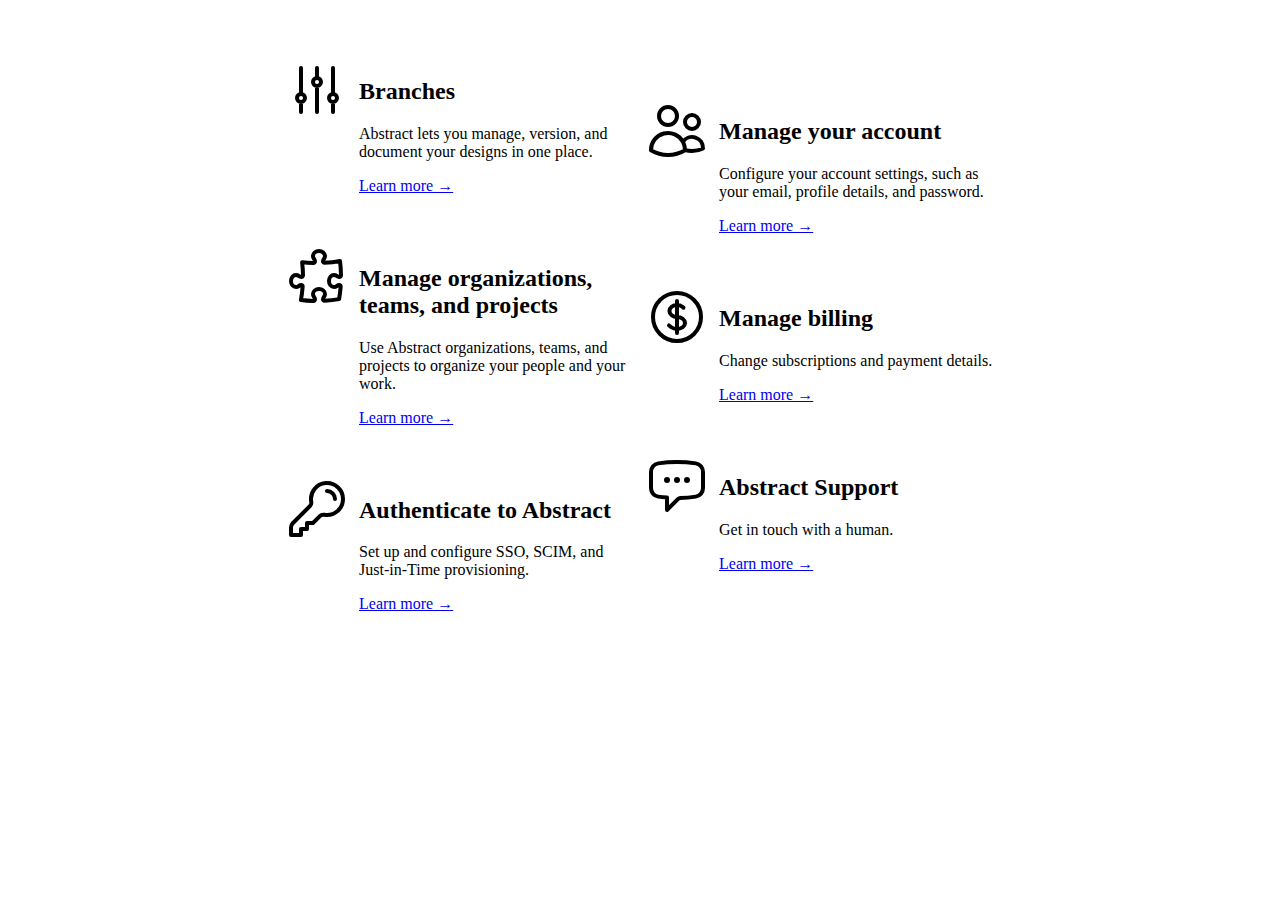
==== index2.html @ 25198169 "I changed the styles so that way it's columns, not rows in the options section" ====
<!DOCTYPE html>
<html lang="en">
<head>
    <meta charset="UTF-8">
    <meta http-equiv="X-UA-Compatible" content="IE=edge">
    <meta name="viewport" content="width=device-width, initial-scale=1.0">
    <title>Document</title>
    <style>
        .container .col .icon svg {
            height: 64px;
            width: 64px;
        }

        .container {
            display: flex;
            justify-content: center;
            align-items: center;
            padding: 50px;
            gap: 10px;
        }

        .container .col .box {
            display: flex;
            width: 350px;
            padding-bottom: 50px;
        }

        .container .col .box .icon {
            padding-right: 10px;
        }
    </style>
</head>
<body>
    <main>
        <div class="container">
            <div class="col">
                <div class="box">
                    <div class="icon">
                        <svg xmlns="http://www.w3.org/2000/svg" fill="none" viewBox="0 0 24 24" stroke-width="1.5" stroke="currentColor" class="w-6 h-6">
                            <path stroke-linecap="round" stroke-linejoin="round" d="M6 13.5V3.75m0 9.75a1.5 1.5 0 010 3m0-3a1.5 1.5 0 000 3m0 3.75V16.5m12-3V3.75m0 9.75a1.5 1.5 0 010 3m0-3a1.5 1.5 0 000 3m0 3.75V16.5m-6-9V3.75m0 3.75a1.5 1.5 0 010 3m0-3a1.5 1.5 0 000 3m0 9.75V10.5" />
                          </svg>                      
                    </div>
                    <div class="description">
                        <h2>Branches</h2>
                        <p>
                            Abstract lets you manage, version, and document your designs in one place.
                        </p>
                        <a href="#">Learn more &RightArrow;</a>
                    </div>
                </div>

                <div class="box">
                    <div class="icon">
                        <svg xmlns="http://www.w3.org/2000/svg" fill="none" viewBox="0 0 24 24" stroke-width="1.5" stroke="currentColor" class="w-6 h-6">
                            <path stroke-linecap="round" stroke-linejoin="round" d="M14.25 6.087c0-.355.186-.676.401-.959.221-.29.349-.634.349-1.003 0-1.036-1.007-1.875-2.25-1.875s-2.25.84-2.25 1.875c0 .369.128.713.349 1.003.215.283.401.604.401.959v0a.64.64 0 01-.657.643 48.39 48.39 0 01-4.163-.3c.186 1.613.293 3.25.315 4.907a.656.656 0 01-.658.663v0c-.355 0-.676-.186-.959-.401a1.647 1.647 0 00-1.003-.349c-1.036 0-1.875 1.007-1.875 2.25s.84 2.25 1.875 2.25c.369 0 .713-.128 1.003-.349.283-.215.604-.401.959-.401v0c.31 0 .555.26.532.57a48.039 48.039 0 01-.642 5.056c1.518.19 3.058.309 4.616.354a.64.64 0 00.657-.643v0c0-.355-.186-.676-.401-.959a1.647 1.647 0 01-.349-1.003c0-1.035 1.008-1.875 2.25-1.875 1.243 0 2.25.84 2.25 1.875 0 .369-.128.713-.349 1.003-.215.283-.4.604-.4.959v0c0 .333.277.599.61.58a48.1 48.1 0 005.427-.63 48.05 48.05 0 00.582-4.717.532.532 0 00-.533-.57v0c-.355 0-.676.186-.959.401-.29.221-.634.349-1.003.349-1.035 0-1.875-1.007-1.875-2.25s.84-2.25 1.875-2.25c.37 0 .713.128 1.003.349.283.215.604.401.96.401v0a.656.656 0 00.658-.663 48.422 48.422 0 00-.37-5.36c-1.886.342-3.81.574-5.766.689a.578.578 0 01-.61-.58v0z" />
                          </svg>
                                              
                    </div>
                    <div class="description">
                        <h2>Manage organizations, teams, and projects</h2>
                        <p>
                            Use Abstract organizations, teams, and projects to organize your people and your work.
                        </p>
                        <a href="#">Learn more &RightArrow;</a>
                    </div>
                </div>

                <div class="box">
                    <div class="icon">
                        <svg xmlns="http://www.w3.org/2000/svg" fill="none" viewBox="0 0 24 24" stroke-width="1.5" stroke="currentColor" class="w-6 h-6">
                            <path stroke-linecap="round" stroke-linejoin="round" d="M15.75 5.25a3 3 0 013 3m3 0a6 6 0 01-7.029 5.912c-.563-.097-1.159.026-1.563.43L10.5 17.25H8.25v2.25H6v2.25H2.25v-2.818c0-.597.237-1.17.659-1.591l6.499-6.499c.404-.404.527-1 .43-1.563A6 6 0 1121.75 8.25z" />
                          </svg>
                                              
                    </div>
                    <div class="description">
                        <h2>Authenticate to Abstract</h2>
                        <p>
                            Set up and configure SSO, SCIM, and Just-in-Time provisioning.
                        </p>
                        <a href="#">Learn more &RightArrow;</a>
                    </div>
                </div>
            </div>

            <div class="col">
                <div class="box">
                    <div class="icon">
                        <svg xmlns="http://www.w3.org/2000/svg" fill="none" viewBox="0 0 24 24" stroke-width="1.5" stroke="currentColor" class="w-6 h-6">
                            <path stroke-linecap="round" stroke-linejoin="round" d="M15 19.128a9.38 9.38 0 002.625.372 9.337 9.337 0 004.121-.952 4.125 4.125 0 00-7.533-2.493M15 19.128v-.003c0-1.113-.285-2.16-.786-3.07M15 19.128v.106A12.318 12.318 0 018.624 21c-2.331 0-4.512-.645-6.374-1.766l-.001-.109a6.375 6.375 0 0111.964-3.07M12 6.375a3.375 3.375 0 11-6.75 0 3.375 3.375 0 016.75 0zm8.25 2.25a2.625 2.625 0 11-5.25 0 2.625 2.625 0 015.25 0z" />
                          </svg>
                                             
                    </div>
                    <div class="description">
                        <h2>Manage your account</h2>
                        <p>
                            Configure your account settings, such as your email, profile details, and password.
                        </p>
                        <a href="#">Learn more &RightArrow;</a>
                    </div>
                </div>

                <div class="box">
                    <div class="icon">
                        <svg xmlns="http://www.w3.org/2000/svg" fill="none" viewBox="0 0 24 24" stroke-width="1.5" stroke="currentColor" class="w-6 h-6">
                            <path stroke-linecap="round" stroke-linejoin="round" d="M12 6v12m-3-2.818l.879.659c1.171.879 3.07.879 4.242 0 1.172-.879 1.172-2.303 0-3.182C13.536 12.219 12.768 12 12 12c-.725 0-1.45-.22-2.003-.659-1.106-.879-1.106-2.303 0-3.182s2.9-.879 4.006 0l.415.33M21 12a9 9 0 11-18 0 9 9 0 0118 0z" />
                          </svg>
                                               
                    </div>
                    <div class="description">
                        <h2>Manage billing</h2>
                        <p>
                            Change subscriptions and payment details.
                        </p>
                        <a href="#">Learn more &RightArrow;</a>
                    </div>
                </div>

                <div class="box">
                    <div class="icon">
                        <svg xmlns="http://www.w3.org/2000/svg" fill="none" viewBox="0 0 24 24" stroke-width="1.5" stroke="currentColor" class="w-6 h-6">
                            <path stroke-linecap="round" stroke-linejoin="round" d="M8.625 9.75a.375.375 0 11-.75 0 .375.375 0 01.75 0zm0 0H8.25m4.125 0a.375.375 0 11-.75 0 .375.375 0 01.75 0zm0 0H12m4.125 0a.375.375 0 11-.75 0 .375.375 0 01.75 0zm0 0h-.375m-13.5 3.01c0 1.6 1.123 2.994 2.707 3.227 1.087.16 2.185.283 3.293.369V21l4.184-4.183a1.14 1.14 0 01.778-.332 48.294 48.294 0 005.83-.498c1.585-.233 2.708-1.626 2.708-3.228V6.741c0-1.602-1.123-2.995-2.707-3.228A48.394 48.394 0 0012 3c-2.392 0-4.744.175-7.043.513C3.373 3.746 2.25 5.14 2.25 6.741v6.018z" />
                          </svg>
                                                
                    </div>
                    <div class="description">
                        <h2>Abstract Support</h2>
                        <p>
                            Get in touch with a human.
                        </p>
                        <a href="#">Learn more &RightArrow;</a>
                    </div>
                </div>
            </div>
        </div>
    
    </main>
</body>
</html>
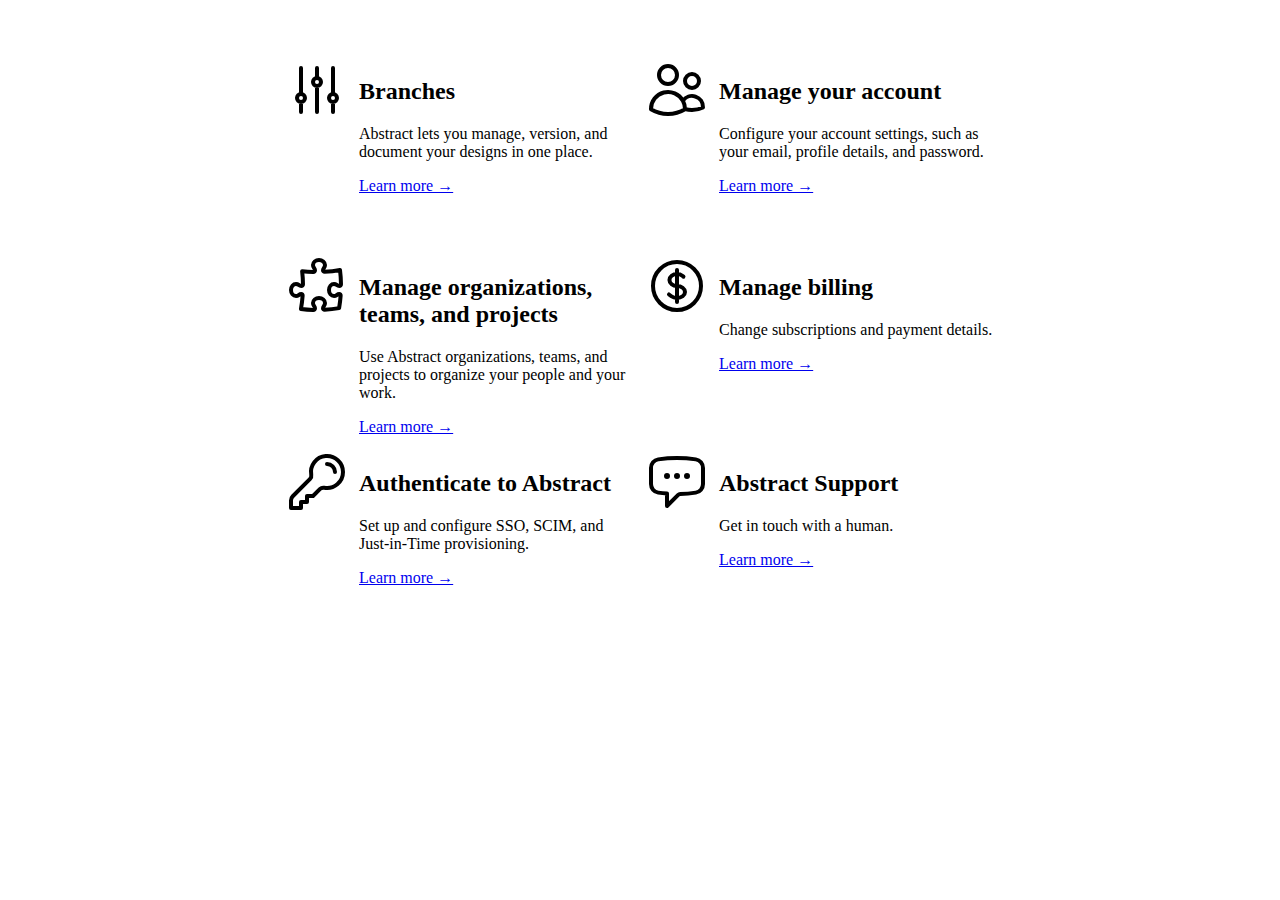
==== commit b71970ad: "all the new styles" ====
--- a/index2.html
+++ b/index2.html
@@ -22,6 +22,7 @@
         .container .col .box {
             display: flex;
             width: 350px;
+            height: 146px;
             padding-bottom: 50px;
         }
 
